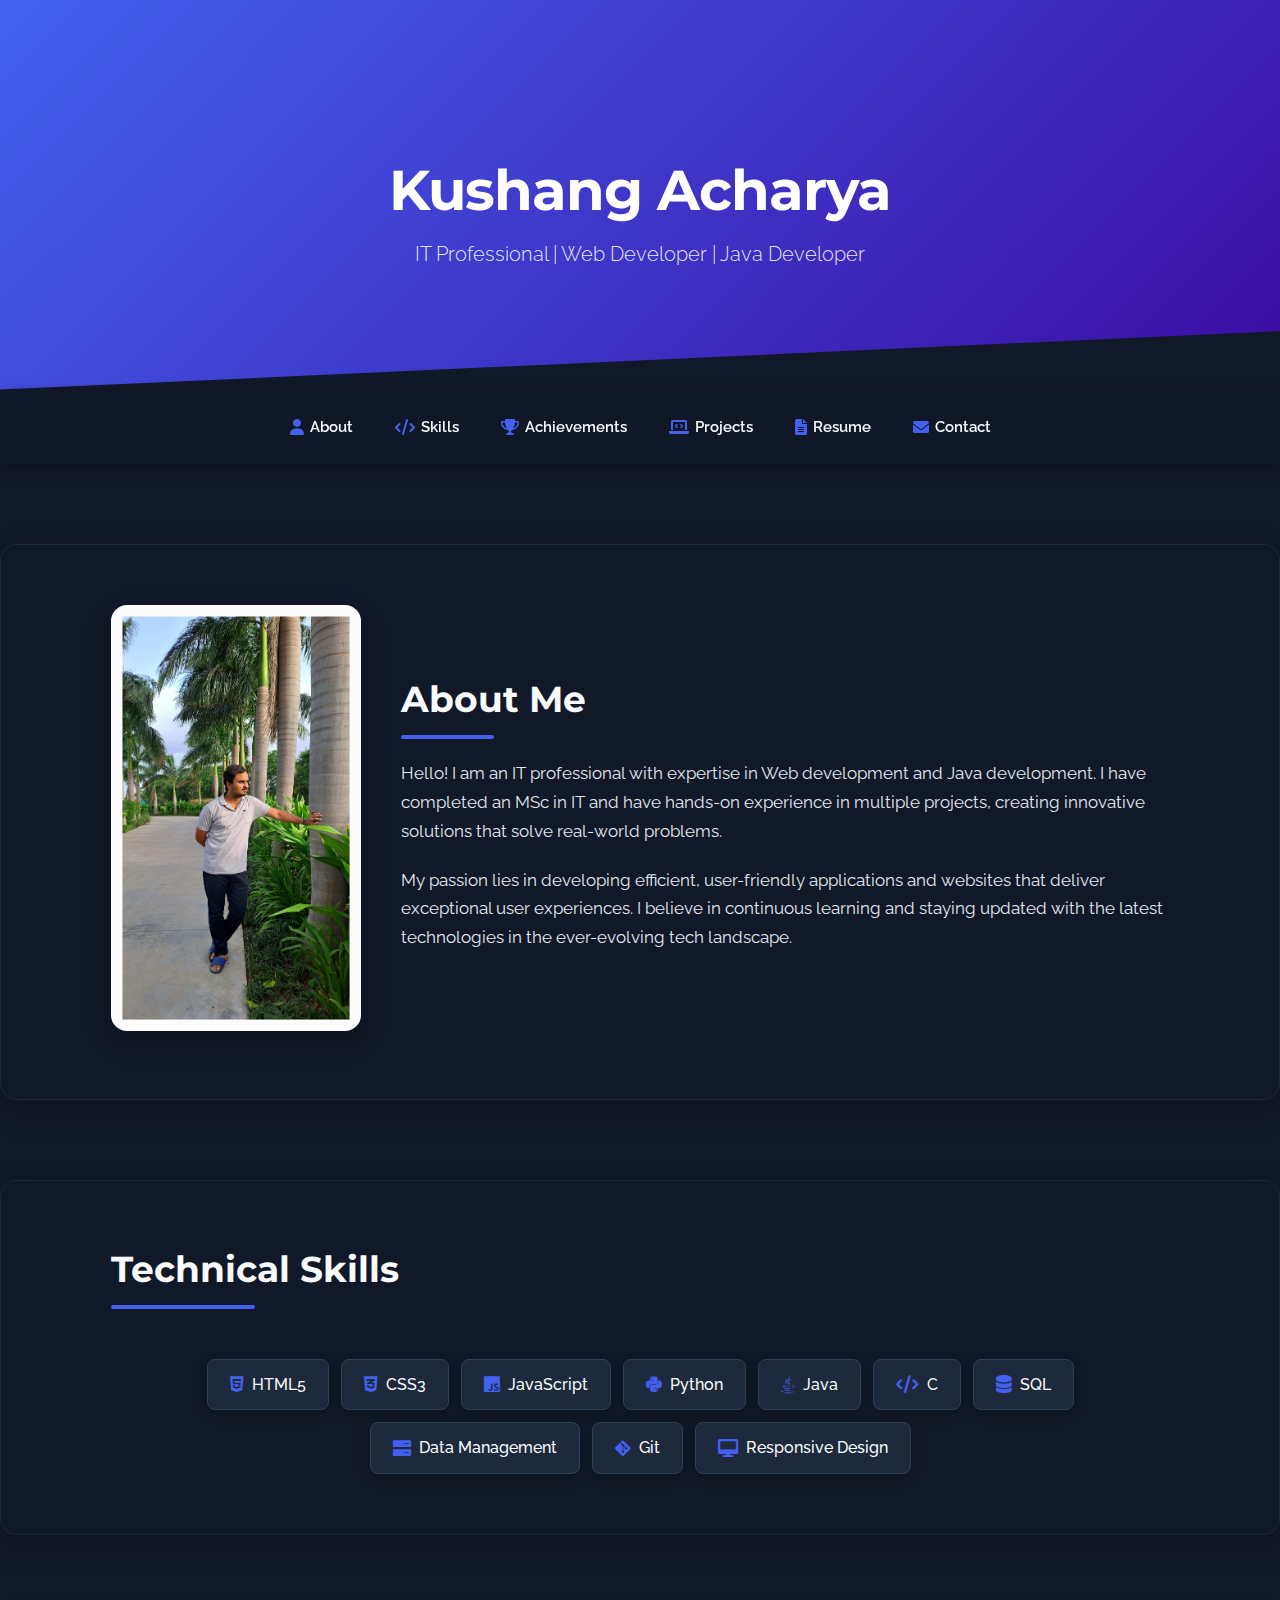
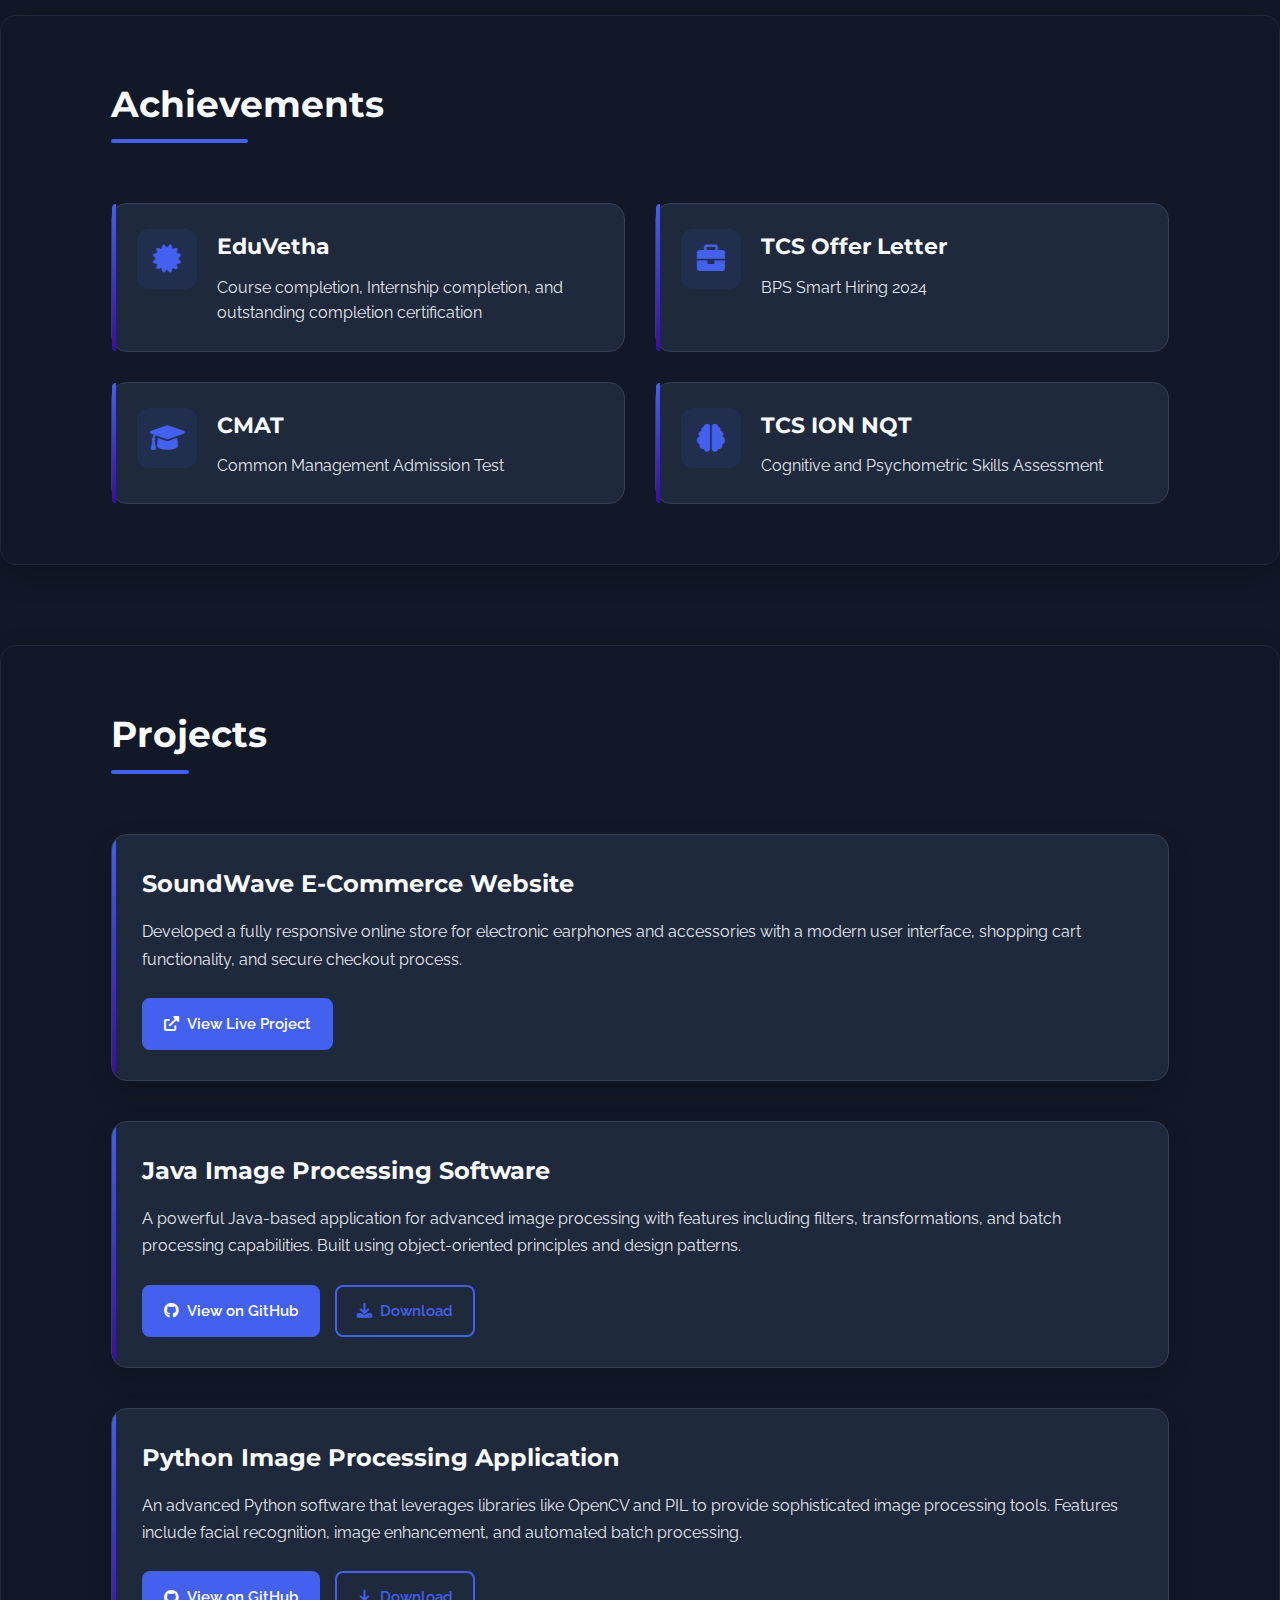
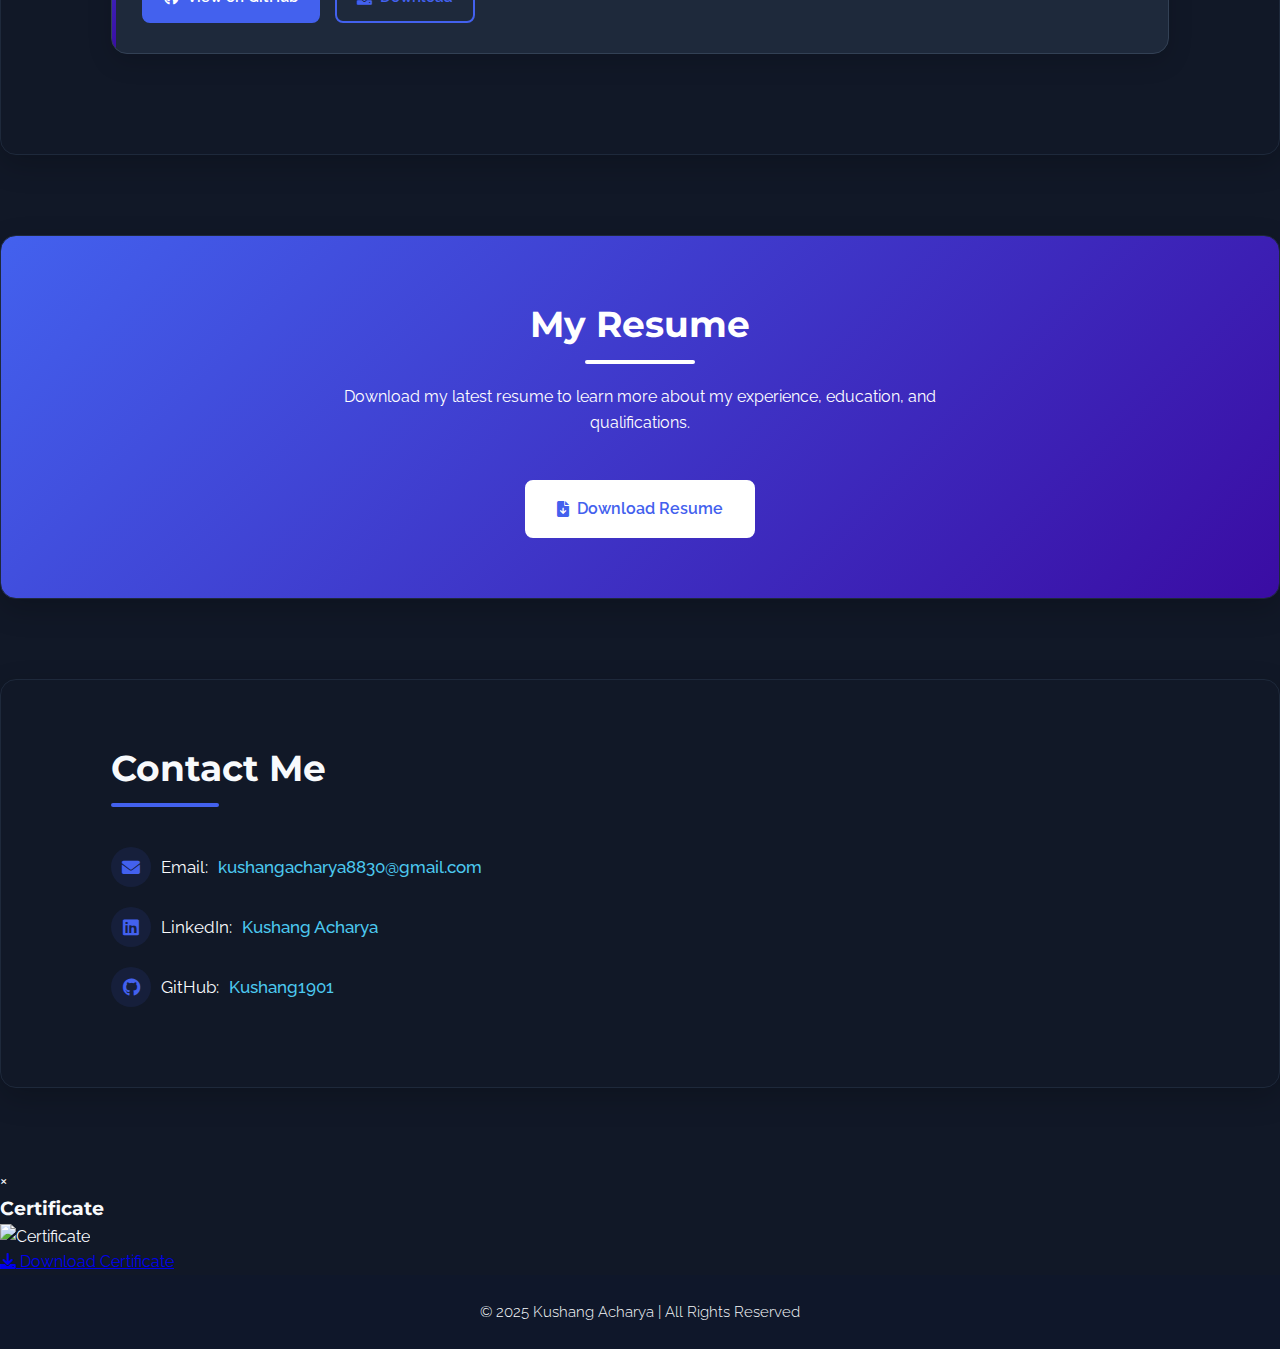
==== index.html @ 78c60450 "Add files via upload" ====
<!DOCTYPE html>
<html lang="en">
<head>
    <meta charset="UTF-8">
    <meta name="viewport" content="width=device-width, initial-scale=1.0">
    <title>Kushang Acharya - Portfolio</title>
    <link rel="stylesheet" href="style.css">
    <!-- Font Awesome for icons -->
    <link rel="stylesheet" href="https://cdnjs.cloudflare.com/ajax/libs/font-awesome/6.0.0/css/all.min.css">
</head>
<body>
    <header>
        <div class="container">
            <h1>Kushang Acharya</h1>
            <p>IT Professional | Web Developer | Java Developer</p>
        </div>
    </header>

    <nav>
        <div class="container">
            <ul>
                <li><a href="#about"><i class="fas fa-user"></i> About</a></li>
                <li><a href="#skills"><i class="fas fa-code"></i> Skills</a></li>
		<li><a href="#achievements"><i class="fas fa-trophy"></i> Achievements</a></li>
                <li><a href="#projects"><i class="fas fa-laptop-code"></i> Projects</a></li>
                <li><a href="#resume"><i class="fas fa-file-alt"></i> Resume</a></li>
                <li><a href="#contact"><i class="fas fa-envelope"></i> Contact</a></li>
		
            </ul>
        </div>
    </nav>

    <section id="about">
        <div class="container">
            <div class="profile-container">
                <div class="profile-image">
                    <img src="profile-image.jpg" alt="Kushang Acharya">
                </div>
                <div class="profile-content">
                    <h2>About Me</h2>
                    <p>Hello! I am an IT professional with expertise in Web development and Java development. I have completed an MSc in IT and have hands-on experience in multiple projects, creating innovative solutions that solve real-world problems.</p>
                    <p>My passion lies in developing efficient, user-friendly applications and websites that deliver exceptional user experiences. I believe in continuous learning and staying updated with the latest technologies in the ever-evolving tech landscape.</p>
                </div>
            </div>
        </div>
    </section>

    <section id="skills">
        <div class="container">
            <h2>Technical Skills</h2>
            <ul>
                <li><i class="fab fa-html5"></i> HTML5</li>
                <li><i class="fab fa-css3-alt"></i> CSS3</li>
                <li><i class="fab fa-js"></i> JavaScript</li>
                <li><i class="fab fa-python"></i> Python</li>
                <li><i class="fab fa-java"></i> Java</li>
                <li><i class="fas fa-code"></i> C</li>
                <li><i class="fas fa-database"></i> SQL</li>
                <li><i class="fas fa-server"></i> Data Management</li>
                <li><i class="fab fa-git-alt"></i> Git</li>
                <li><i class="fas fa-desktop"></i> Responsive Design</li>
            </ul>
        </div>
    </section>

<section id="achievements">
    <div class="container">
        <h2>Achievements</h2>
        
        <div class="achievements-container">
            <div class="achievement">
                <div class="achievement-icon">
                    <i class="fas fa-certificate"></i>
                </div>
                <div class="achievement-content">
                    <h3>EduVetha</h3>
                    <p>Course completion, Internship completion, and outstanding completion certification</p>
                </div>
            </div>
            
            <div class="achievement">
                <div class="achievement-icon">
                    <i class="fas fa-briefcase"></i>
                </div>
                <div class="achievement-content">
                    <h3>TCS Offer Letter</h3>
                    <p>BPS Smart Hiring 2024</p>
                </div>
            </div>
            
            <div class="achievement">
                <div class="achievement-icon">
                    <i class="fas fa-graduation-cap"></i>
                </div>
                <div class="achievement-content">
                    <h3>CMAT</h3>
                    <p>Common Management Admission Test</p>
                </div>
            </div>
            
            <div class="achievement">
                <div class="achievement-icon">
                    <i class="fas fa-brain"></i>
                </div>
                <div class="achievement-content">
                    <h3>TCS ION NQT</h3>
                    <p>Cognitive and Psychometric Skills Assessment</p>
                </div>
            </div>
        </div>
    </div>
</section>


    <section id="projects">
        <div class="container">
            <h2>Projects</h2>
            
            <div class="project">
                <h3>SoundWave E-Commerce Website</h3>
                <p>Developed a fully responsive online store for electronic earphones and accessories with a modern user interface, shopping cart functionality, and secure checkout process.</p>
                <div class="project-links">
                    <a href="https://kn-soundwave.netlify.app/" target="_blank" class="project-btn"><i class="fas fa-external-link-alt"></i> View Live Project</a>
                </div>
            </div>

            <div class="project">
                <h3>Java Image Processing Software</h3>
                <p>A powerful Java-based application for advanced image processing with features including filters, transformations, and batch processing capabilities. Built using object-oriented principles and design patterns.</p>
                <div class="project-links">
                    <a href="https://github.com/Kushang1901/java-image-processing" target="_blank" class="project-btn"><i class="fab fa-github"></i> View on GitHub</a>
                    <a href="java-software.zip" download class="download-btn"><i class="fas fa-download"></i> Download</a>
                </div>
            </div>

            <div class="project">
                <h3>Python Image Processing Application</h3>
                <p>An advanced Python software that leverages libraries like OpenCV and PIL to provide sophisticated image processing tools. Features include facial recognition, image enhancement, and automated batch processing.</p>
                <div class="project-links">
                    <a href="https://github.com/Kushang1901/Python-Image-Processing" target="_blank" class="project-btn"><i class="fab fa-github"></i> View on GitHub</a>
                    <a href="python-software.zip" download class="download-btn"><i class="fas fa-download"></i> Download</a>
                </div>
            </div>
        </div>
    </section>

    <section id="resume">
        <div class="container">
            <h2>My Resume</h2>
            <p>Download my latest resume to learn more about my experience, education, and qualifications.</p>
            <a href="UPDATED CV.pdf" download class="resume-btn"><i class="fas fa-file-download"></i> Download Resume</a>
        </div>
    </section>

    <section id="contact">
        <div class="container">
            <h2>Contact Me</h2>
            <p><i class="fas fa-envelope"></i> Email: <a href="mailto:kushangacharya8830@gmail.com">kushangacharya8830@gmail.com</a></p>
            <p><i class="fab fa-linkedin"></i> LinkedIn: <a href="https://www.linkedin.com/in/kushang-acharya-938a712a6/" target="_blank">Kushang Acharya</a></p>
            <p><i class="fab fa-github"></i> GitHub: <a href="https://github.com/Kushang1901" target="_blank">Kushang1901</a></p>
        </div>
    </section>

    <!-- Certificate Modal -->
    <div id="certificateModal" class="certificate-modal">
        <div class="certificate-content">
            <span class="close-modal">&times;</span>
            <h3 id="certificateTitle">Certificate</h3>
            <div class="certificate-image-container">
                <img id="certificateImage" src="" alt="Certificate">
            </div>
            <a id="certificateDownload" href="#" download class="certificate-download-btn">
                <i class="fas fa-download"></i> Download Certificate
            </a>
        </div>
    </div>

    <footer>
        <div class="container">
            <p>&copy; 2025 Kushang Acharya | All Rights Reserved</p>
        </div>
    </footer>

    <a href="#" class="back-to-top" id="backToTop"><i class="fas fa-arrow-up"></i></a>

</body>
</html>
---- style.css ----
/* Google Font - Modern sans-serif combination */
@import url('https://fonts.googleapis.com/css2?family=Montserrat:wght@300;400;500;600;700&family=Raleway:wght@300;400;600;700&display=swap');

/* CSS Reset & General Styles */
* {
  box-sizing: border-box;
  margin: 0;
  padding: 0;
}

:root {
  --primary: #4361ee;
  --secondary: #3a0ca3;
  --accent: #4cc9f0;
  --dark: #111827;  
  --light: #f8fafc;   
  --gray: #94a3b8;
  --gradient: linear-gradient(135deg, var(--primary), var(--secondary));
}

body {
  font-family: 'Raleway', sans-serif;
  background-color: var(--dark);  /* Keeping dark background */
  color: var(--light);  /* Light text for dark background */
  line-height: 1.6;
}

h1, h2, h3, h4, h5, h6 {
  font-family: 'Montserrat', sans-serif;
  font-weight: 700;
}

/* Smooth scrolling for anchor links */
html {
  scroll-behavior: smooth;
}

/* Container for content */
.container {
  width: 100%;
  max-width: 1200px;
  margin: 0 auto;
  padding: 0 20px;
}

/* Header Styles */
header {
  background: var(--gradient);
  padding: 120px 20px 80px;
  position: relative;
  overflow: hidden;
  clip-path: polygon(0 0, 100% 0, 100% 85%, 0 100%);
}

header::before {
  content: '';
  position: absolute;
  top: 0;
  left: 0;
  width: 100%;
  height: 100%;
  background-image: url('https://via.placeholder.com/1920x1080');
  background-size: cover;
  opacity: 0.1;
  z-index: 0;
}

header .container {
  position: relative;
  z-index: 1;
  text-align: center;
}

header h1 {
  font-size: 56px;
  margin-bottom: 16px;
  color: white;  /* White text on gradient background */
  text-transform: none;
  letter-spacing: -1px;
  line-height: 1.1;
}

header p {
  font-size: 20px;
  color: rgba(255, 255, 255, 0.9);
  font-weight: 300;
  max-width: 600px;
  margin: 0 auto;
}

/* Navigation */
nav {
  background-color: rgba(17, 24, 39, 0.95);  /* Dark nav background */
  padding: 15px 0;
  position: sticky;
  top: 0;
  z-index: 1000;
  box-shadow: 0 4px 12px rgba(0, 0, 0, 0.3);
  backdrop-filter: blur(10px);
}

nav ul {
  list-style: none;
  display: flex;
  justify-content: center;
  flex-wrap: wrap;
}

nav ul li {
  margin: 0 5px;
}

nav ul li a {
  color: var(--light);  /* Light text on dark nav */
  text-decoration: none;
  font-size: 15px;
  font-weight: 600;
  padding: 10px 16px;
  border-radius: 8px;
  transition: all 0.3s ease;
  display: flex;
  align-items: center;
  gap: 6px;
}

nav ul li a i {
  font-size: 16px;
  color: var(--primary);
}

nav ul li a:hover {
  background-color: rgba(67, 97, 238, 0.2);  /* Slightly more visible hover state */
  color: var(--accent);
}

/* Active navigation item */
nav ul li a.active {
  background-color: var(--primary);
  color: white;
}

nav ul li a.active i {
  color: white;
}

/* Section Styles */
section {
  margin: 80px auto;
  padding: 50px 40px;
  background: var(--dark);  /* Dark section backgrounds */
  border-radius: 16px;
  box-shadow: 0 10px 30px rgba(0, 0, 0, 0.2);
  border: 1px solid #1e293b;  /* Subtle border for definition */
}

section h2 {
  font-size: 36px;
  color: var(--light);  /* Light headings */
  margin-bottom: 30px;
  position: relative;
  display: inline-block;
}

section h2::after {
  content: '';
  position: absolute;
  width: 50%;
  height: 4px;
  background-color: var(--primary);
  bottom: -10px;
  left: 0;
  border-radius: 2px;
}

/* Profile Image and About Layout */
.profile-container {
  display: flex;
  flex-wrap: wrap;
  align-items: center;
  gap: 40px;
}

.profile-image {
  flex: 0 0 250px;
}

.profile-image img {
  width: 100%;
  height: auto;
  border-radius: 16px;
  box-shadow: 0 10px 25px rgba(0, 0, 0, 0.3);
  transition: transform 0.5s ease, box-shadow 0.5s ease;
}

.profile-image img:hover {
  transform: translateY(-8px);
  box-shadow: 0 15px 35px rgba(67, 97, 238, 0.25);
}

.profile-content {
  flex: 1;
  min-width: 300px;
}

.profile-content h2 {
  text-align: left;
}

.profile-content p {
  font-size: 17px;
  line-height: 1.7;
  margin-bottom: 20px;
  color: #e2e8f0;  /* Light paragraph text */
}

/* Skills Section */
#skills ul {
  display: flex;
  flex-wrap: wrap;
  justify-content: center;
  gap: 12px;
  list-style: none;
  margin-top: 30px;
}

#skills ul li {
  background-color: #1e293b;  /* Slightly lighter dark for contrast */
  color: var(--light);
  padding: 12px 22px;
  border-radius: 8px;
  font-size: 16px;
  font-weight: 500;
  box-shadow: 0 4px 12px rgba(0, 0, 0, 0.2);
  border: 1px solid #334155;
  transition: all 0.3s ease;
  display: flex;
  align-items: center;
  gap: 8px;
}

#skills ul li i {
  color: var(--primary);
  font-size: 18px;
}

#skills ul li:hover {
  background-color: var(--primary);
  color: white;
  transform: translateY(-5px);
  box-shadow: 0 8px 20px rgba(67, 97, 238, 0.3);
  border-color: var(--primary);
}

#skills ul li:hover i {
  color: white;
}

/* Achievements Section */
#achievements {
    text-align: left;
}

.achievements-container {
    display: grid;
    grid-template-columns: repeat(auto-fill, minmax(350px, 1fr));
    gap: 30px;
    margin-top: 40px;
}

.achievement {
    background: #1e293b;
    padding: 25px;
    border-radius: 16px;
    display: flex;
    align-items: flex-start;
    gap: 20px;
    transition: transform 0.4s ease, box-shadow 0.4s ease;
    border: 1px solid #334155;
    position: relative;
}

.achievement::before {
    content: '';
    position: absolute;
    top: 0;
    left: 0;
    width: 4px;
    height: 100%;
    background: var(--gradient);
    border-radius: 4px 0 0 4px;
}

.achievement:hover {
    transform: translateY(-8px);
    box-shadow: 0 15px 35px rgba(0, 0, 0, 0.25);
}

.achievement-icon {
    flex: 0 0 60px;
    height: 60px;
    background: rgba(67, 97, 238, 0.1);
    border-radius: 12px;
    display: flex;
    align-items: center;
    justify-content: center;
}

.achievement-icon i {
    font-size: 28px;
    color: var(--primary);
}

.achievement-content {
    flex: 1;
}

.achievement-content h3 {
    font-size: 22px;
    margin-bottom: 10px;
    color: var(--light);
}

.achievement-content p {
    margin: 0;
    color: #e2e8f0;
    line-height: 1.6;
    font-size: 16px;
}

/* Projects Section */
#projects {
  text-align: left;
}

.project {
  background: #1e293b;  /* Slightly lighter dark for projects */
  padding: 30px;
  margin: 40px 0;
  border-radius: 16px;
  box-shadow: 0 8px 25px rgba(0, 0, 0, 0.15);
  transition: transform 0.4s ease, box-shadow 0.4s ease;
  border: 1px solid #334155;
  position: relative;
  overflow: hidden;
}

.project::before {
  content: '';
  position: absolute;
  top: 0;
  left: 0;
  width: 4px;
  height: 100%;
  background: var(--gradient);
  border-radius: 4px 0 0 4px;
}

.project:hover {
  transform: translateY(-10px);
  box-shadow: 0 15px 35px rgba(0, 0, 0, 0.25);
}

.project h3 {
  font-size: 24px;
  color: var(--light);
  margin-bottom: 15px;
}

.project p {
  margin-bottom: 25px;
  font-size: 16px;
  line-height: 1.7;
  color: #e2e8f0;
}

.project-links {
  display: flex;
  flex-wrap: wrap;
  gap: 15px;
  margin-top: 25px;
}

.project-btn, .download-btn {
  display: inline-flex;
  align-items: center;
  gap: 8px;
  padding: 12px 20px;
  border-radius: 8px;
  text-decoration: none;
  font-weight: 600;
  font-size: 15px;
  transition: all 0.3s ease;
  text-align: center;
}

.project-btn {
  background-color: var(--primary);
  color: white;
  border: 2px solid var(--primary);
}

.project-btn:hover {
  background-color: var(--secondary);
  border-color: var(--secondary);
  transform: translateY(-3px);
  box-shadow: 0 8px 20px rgba(67, 97, 238, 0.25);
}

.download-btn {
  background-color: transparent;
  color: var(--primary);
  border: 2px solid var(--primary);
}

.download-btn:hover {
  background-color: rgba(67, 97, 238, 0.1);
  transform: translateY(-3px);
  box-shadow: 0 8px 20px rgba(67, 97, 238, 0.15);
}

/* Resume Section */
#resume {
  text-align: center;
  background: var(--gradient);
  color: white;
}

#resume h2 {
  color: white;
}

#resume h2::after {
  background-color: white;
  left: 25%;
}

#resume p {
  margin-bottom: 25px;
  max-width: 600px;
  margin-left: auto;
  margin-right: auto;
}

.resume-btn {
  display: inline-flex;
  align-items: center;
  gap: 8px;
  padding: 14px 30px;
  background: white;
  color: var(--primary);
  font-size: 16px;
  font-weight: 600;
  text-decoration: none;
  border-radius: 8px;
  transition: all 0.3s ease;
  margin-top: 20px;
  border: 2px solid white;
}

.resume-btn:hover {
  background: transparent;
  color: white;
  transform: translateY(-5px);
  box-shadow: 0 10px 25px rgba(255, 255, 255, 0.2);
}

/* Contact Section */
#contact {
  text-align: left;
}

#contact p {
  margin: 20px 0;
  font-size: 17px;
  display: flex;
  align-items: center;
  gap: 10px;
  color: var(--light);
}

#contact p i {
  width: 40px;
  height: 40px;
  display: flex;
  align-items: center;
  justify-content: center;
  background-color: rgba(67, 97, 238, 0.1);
  color: var(--primary);
  border-radius: 50%;
  font-size: 18px;
  transition: all 0.3s ease;
}

#contact p:hover i {
  background-color: var(--primary);
  color: white;
  transform: scale(1.1);
}

#contact p a {
  color: var(--accent);  /* More visible link color */
  text-decoration: none;
  transition: all 0.3s ease;
  font-weight: 500;
}

#contact p a:hover {
  color: var(--primary);
  text-decoration: underline;
}

/* Footer */
footer {
  background-color: #0f172a;  /* Darker footer */
  color: var(--light);
  padding: 25px;
  text-align: center;
}

footer p {
  font-size: 15px;
  font-weight: 300;
}

/* Back to Top Button */
.back-to-top {
  position: fixed;
  bottom: 30px;
  right: 30px;
  width: 50px;
  height: 50px;
  background-color: var(--primary);
  color: white;
  border-radius: 50%;
  display: flex;
  justify-content: center;
  align-items: center;
  text-decoration: none;
  font-size: 20px;
  opacity: 0;
  visibility: hidden;
  transition: all 0.3s ease;
  box-shadow: 0 8px 25px rgba(67, 97, 238, 0.3);
  z-index: 999;
}

.back-to-top.show {
  opacity: 1;
  visibility: visible;
}

.back-to-top:hover {
  background-color: var(--secondary);
  transform: translateY(-5px);
}

/* Animation for elements */
@keyframes fadeInUp {
  from {
    opacity: 0;
    transform: translateY(30px);
  }
  to {
    opacity: 1;
    transform: translateY(0);
  }
}

section {
  animation: fadeInUp 0.8s ease-out forwards;
}

/* Responsive Design Improvements */
@media (max-width: 768px) {
  header {
    padding: 80px 20px 60px;
  }
  
  header h1 {
    font-size: 38px;
  }
  
  header p {
    font-size: 18px;
  }
  
  nav ul {
    flex-direction: column;
    align-items: center;
  }
  
  nav ul li {
    width: 100%;
    text-align: center;
    margin: 5px 0;
  }
  
  section {
    margin: 40px 15px;
    padding: 30px 20px;
  }
  
  .profile-container {
    flex-direction: column;
    text-align: center;
  }
  
  .profile-image {
    margin: 0 auto 30px;
    max-width: 200px;
  }
  
  .profile-content h2 {
    text-align: center;
  }
  
  .profile-content h2::after {
    left: 25%;
  }
  
  .project {
    padding: 25px;
  }
  
  .project-links {
    flex-direction: column;
  }
  
  .project-btn, .download-btn {
    width: 100%;
    justify-content: center;
  }
  
  #contact p {
    flex-direction: column;
    text-align: center;
    margin: 30px 0;
  }
  
  .achievements-container {
    grid-template-columns: 1fr;
  }
  
  .achievement {
    padding: 20px;
  }
}

/* Medium screens */
@media (min-width: 769px) and (max-width: 1024px) {
  header h1 {
    font-size: 48px;
  }
  
  .profile-container {
    gap: 30px;
  }
  
  .profile-image {
    flex: 0 0 200px;
  }
}

/* Larger screens */
@media (min-width: 1200px) {
  .container {
    padding: 0 40px;
  }
  
  section {
    padding: 60px 70px;
  }
  
  header {
    padding: 160px 20px 120px;
  }
}
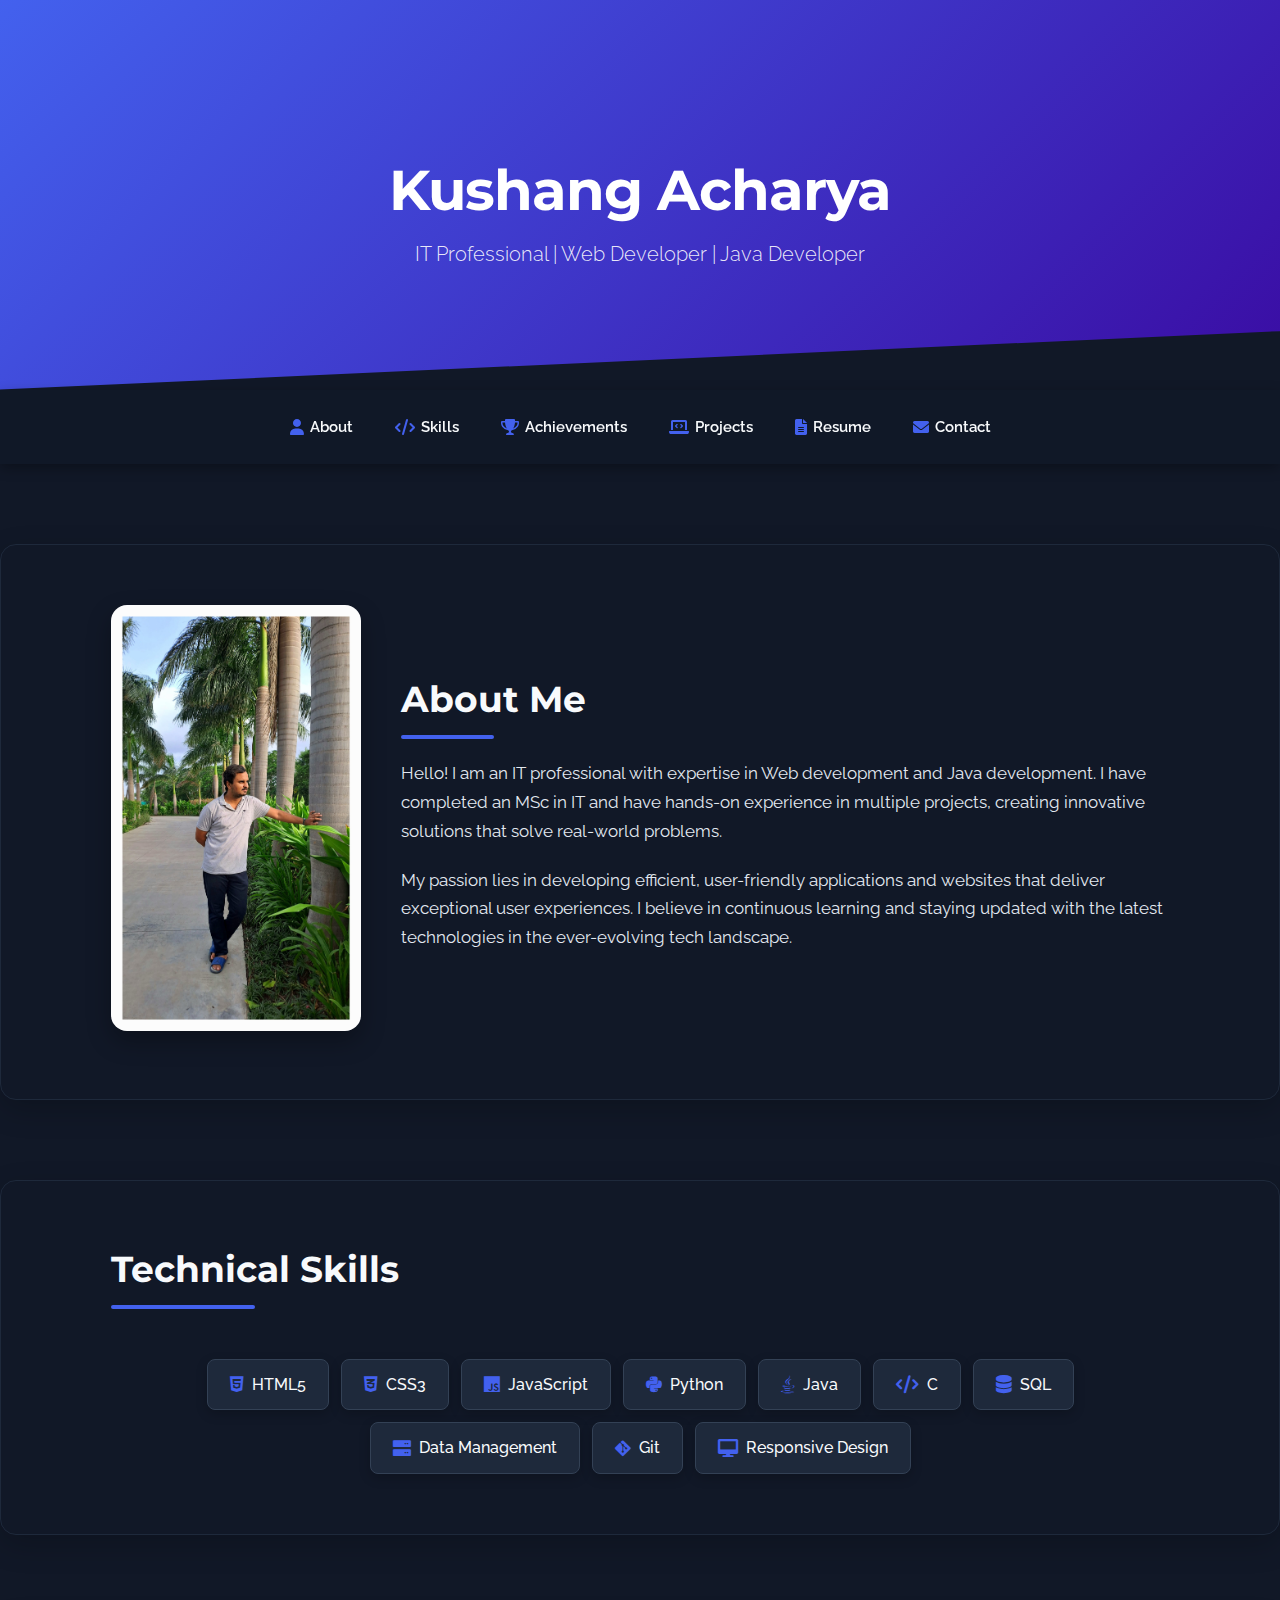
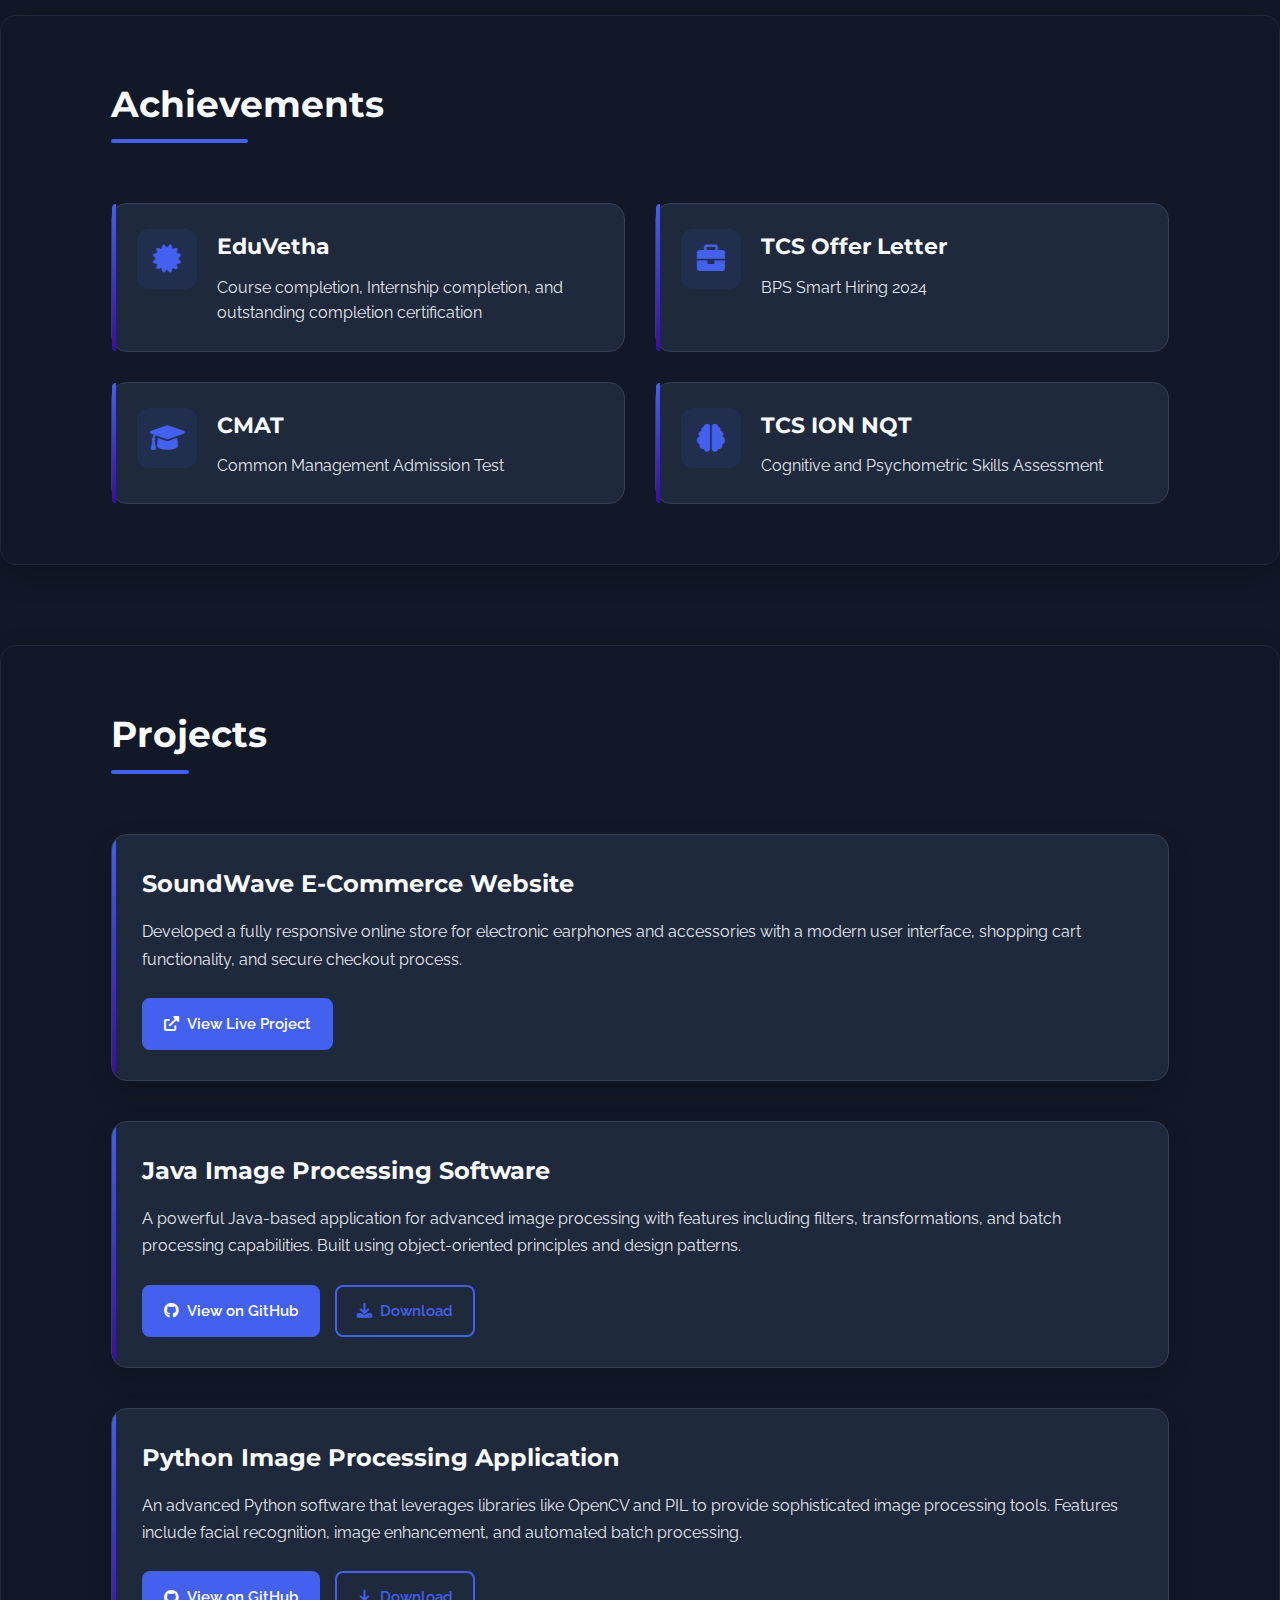
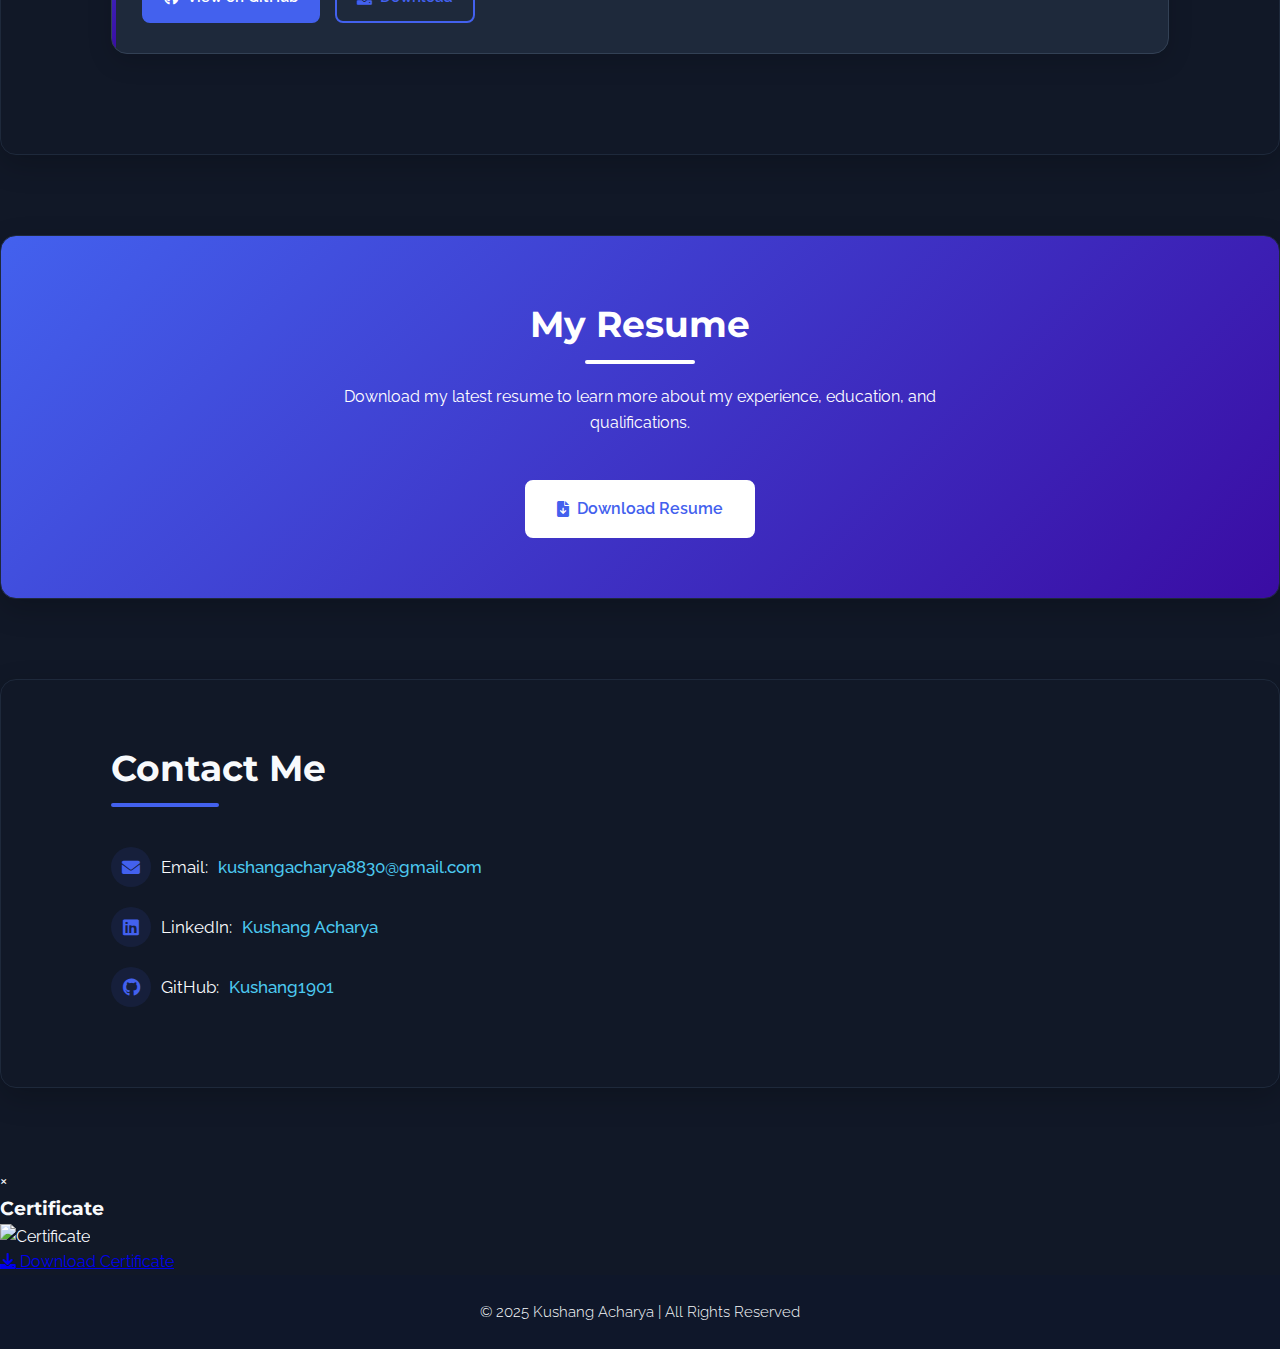
==== commit 686b93ee: "index.html" ====
--- a/index.html
+++ b/index.html
@@ -120,7 +120,7 @@
                 <h3>SoundWave E-Commerce Website</h3>
                 <p>Developed a fully responsive online store for electronic earphones and accessories with a modern user interface, shopping cart functionality, and secure checkout process.</p>
                 <div class="project-links">
-                    <a href="https://kn-soundwave.netlify.app/" target="_blank" class="project-btn"><i class="fas fa-external-link-alt"></i> View Live Project</a>
+                    <a href="https://ka-soundwave.netlify.app/" target="_blank" class="project-btn"><i class="fas fa-external-link-alt"></i> View Live Project</a>
                 </div>
             </div>
 
@@ -184,4 +184,4 @@
     <a href="#" class="back-to-top" id="backToTop"><i class="fas fa-arrow-up"></i></a>
 
 </body>
-</html>+</html>
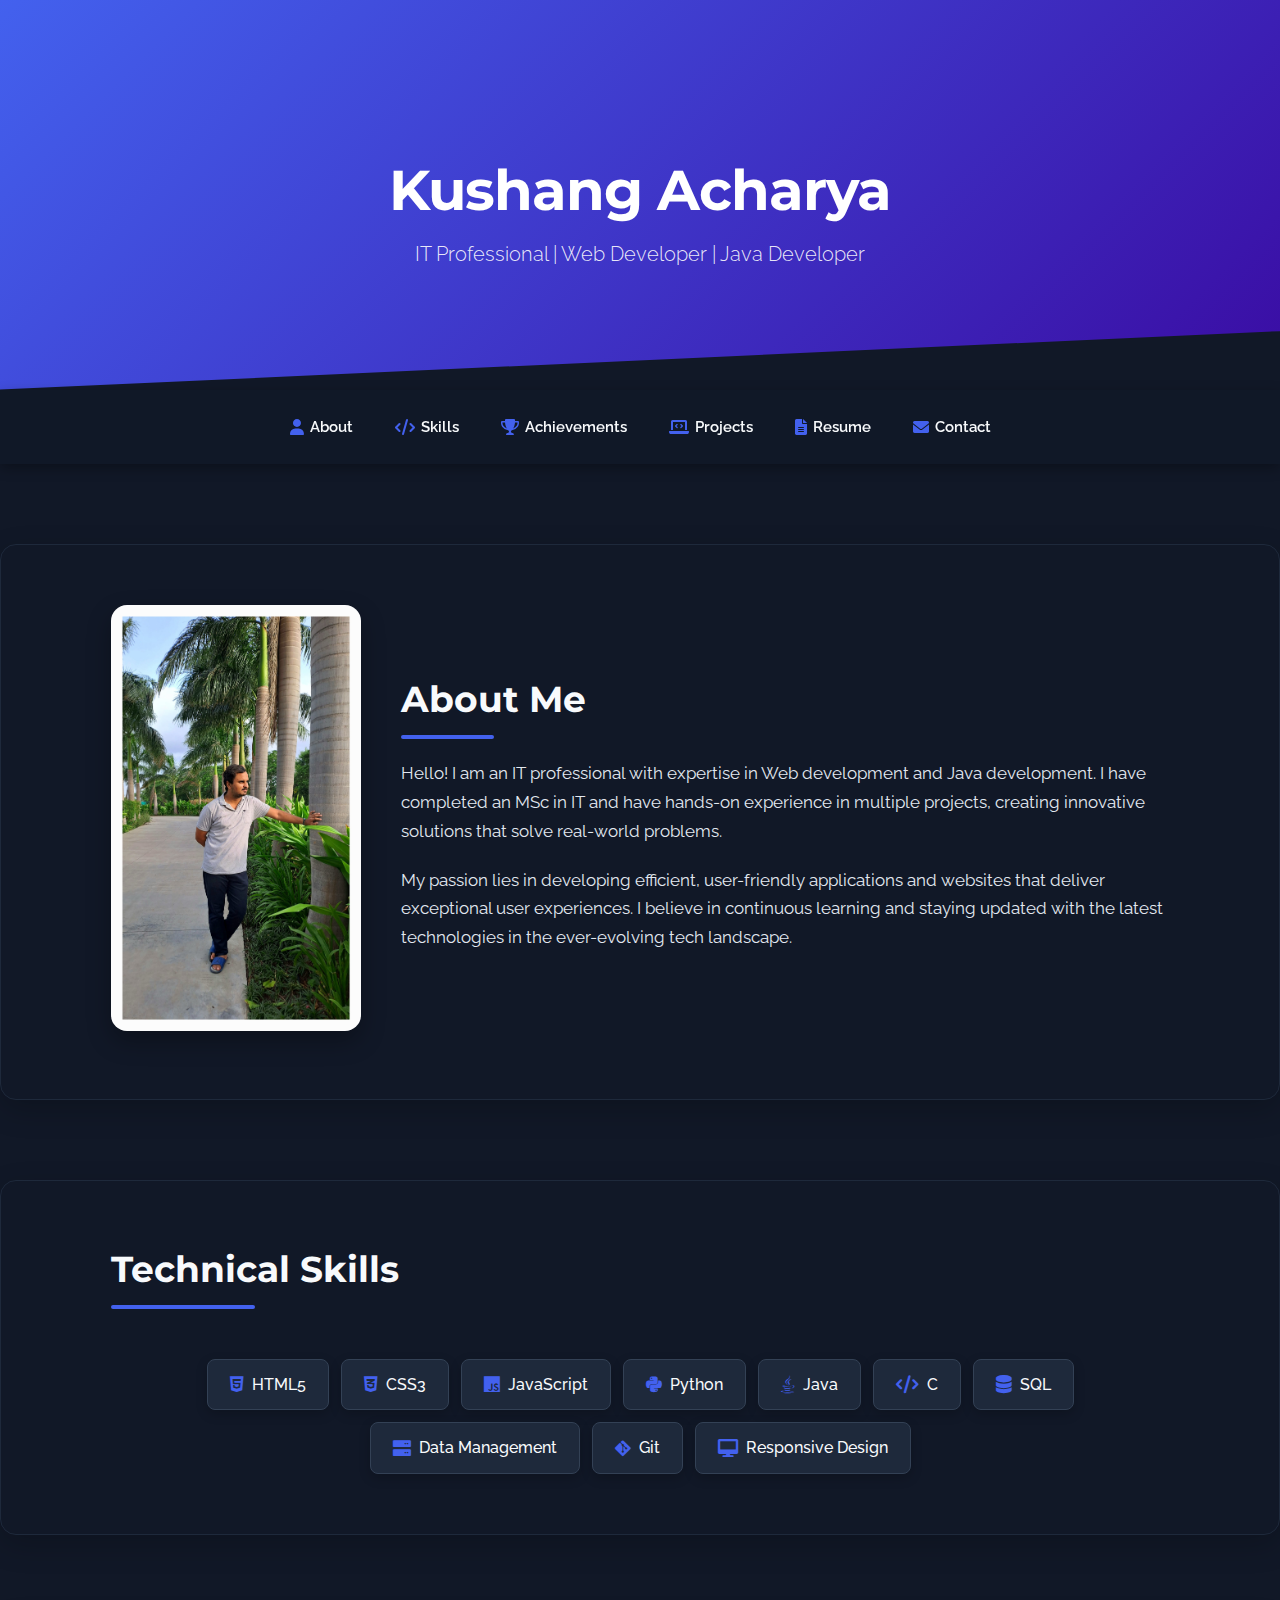
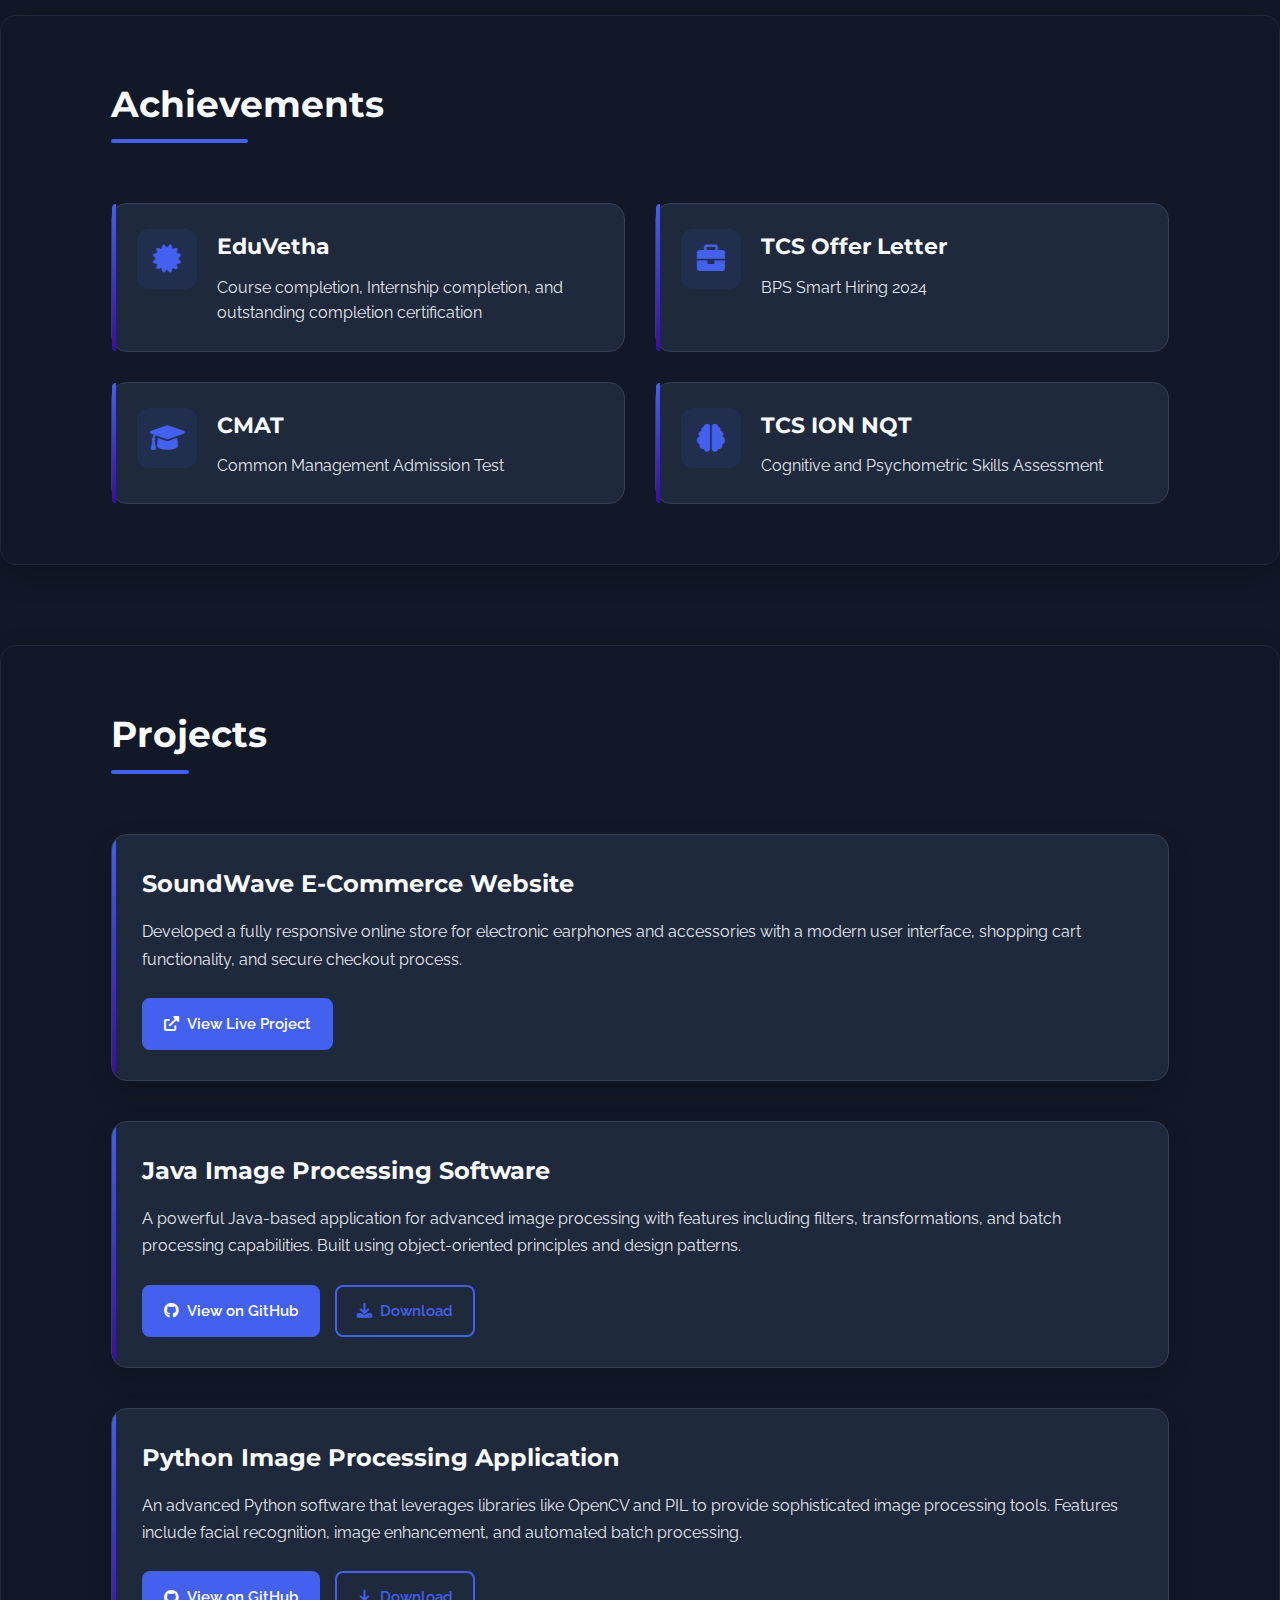
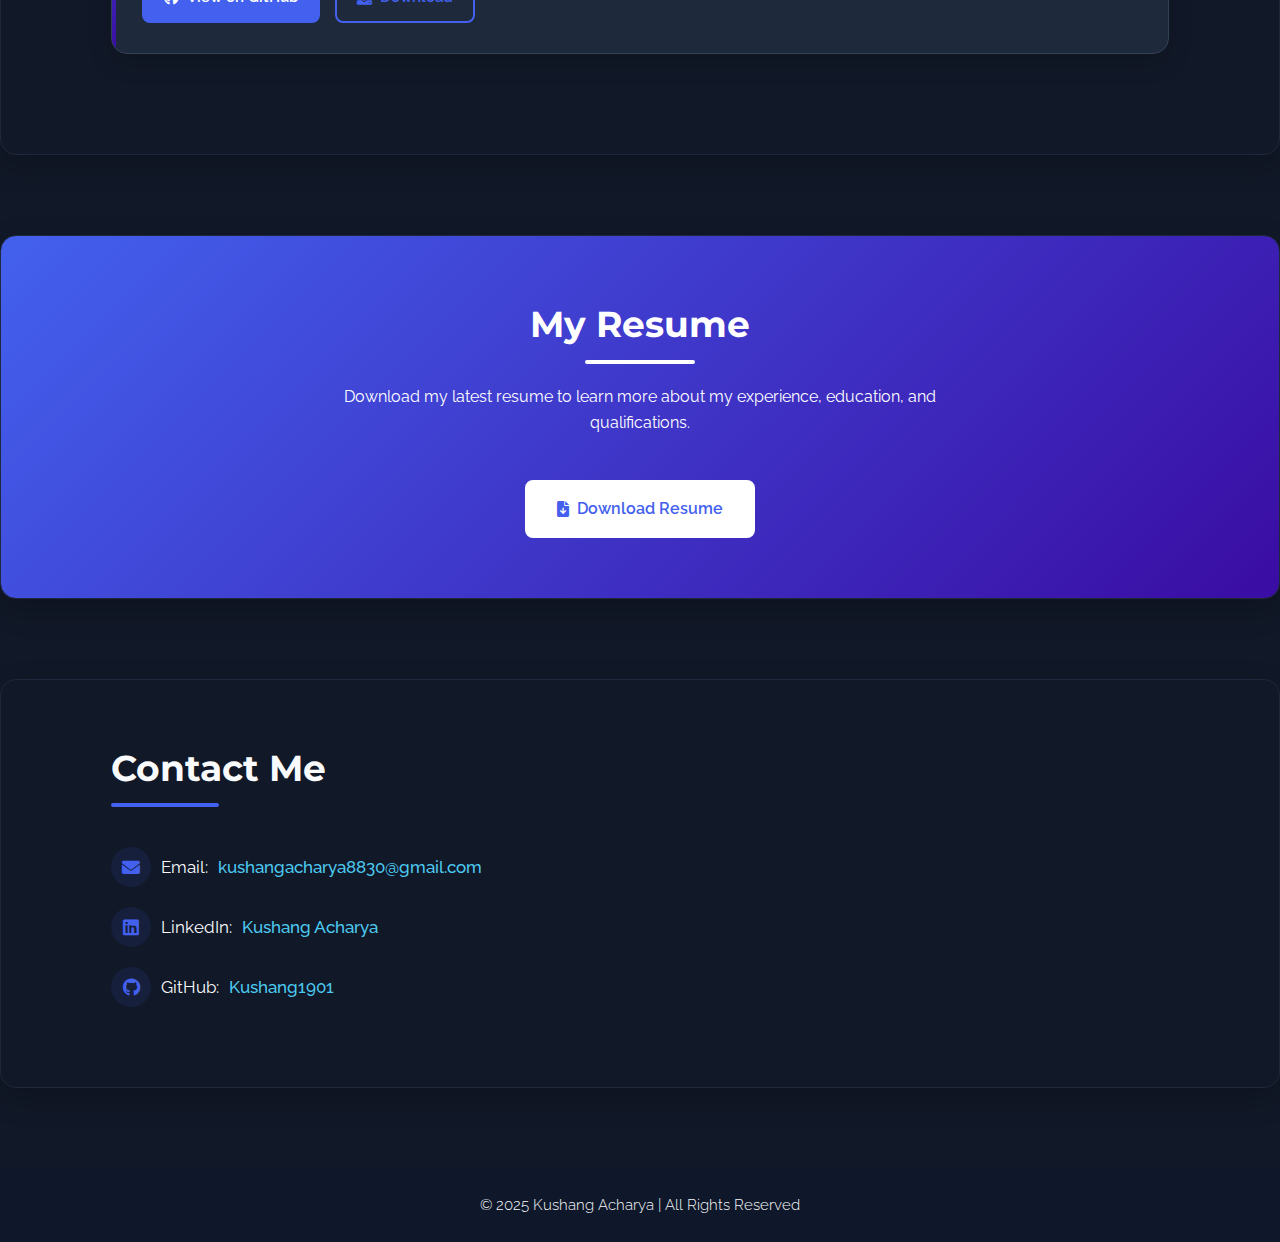
==== commit 8c23b87a: "index.html" ====
--- a/index.html
+++ b/index.html
@@ -162,18 +162,7 @@
     </section>
 
     <!-- Certificate Modal -->
-    <div id="certificateModal" class="certificate-modal">
-        <div class="certificate-content">
-            <span class="close-modal">&times;</span>
-            <h3 id="certificateTitle">Certificate</h3>
-            <div class="certificate-image-container">
-                <img id="certificateImage" src="" alt="Certificate">
-            </div>
-            <a id="certificateDownload" href="#" download class="certificate-download-btn">
-                <i class="fas fa-download"></i> Download Certificate
-            </a>
-        </div>
-    </div>
+    
 
     <footer>
         <div class="container">
